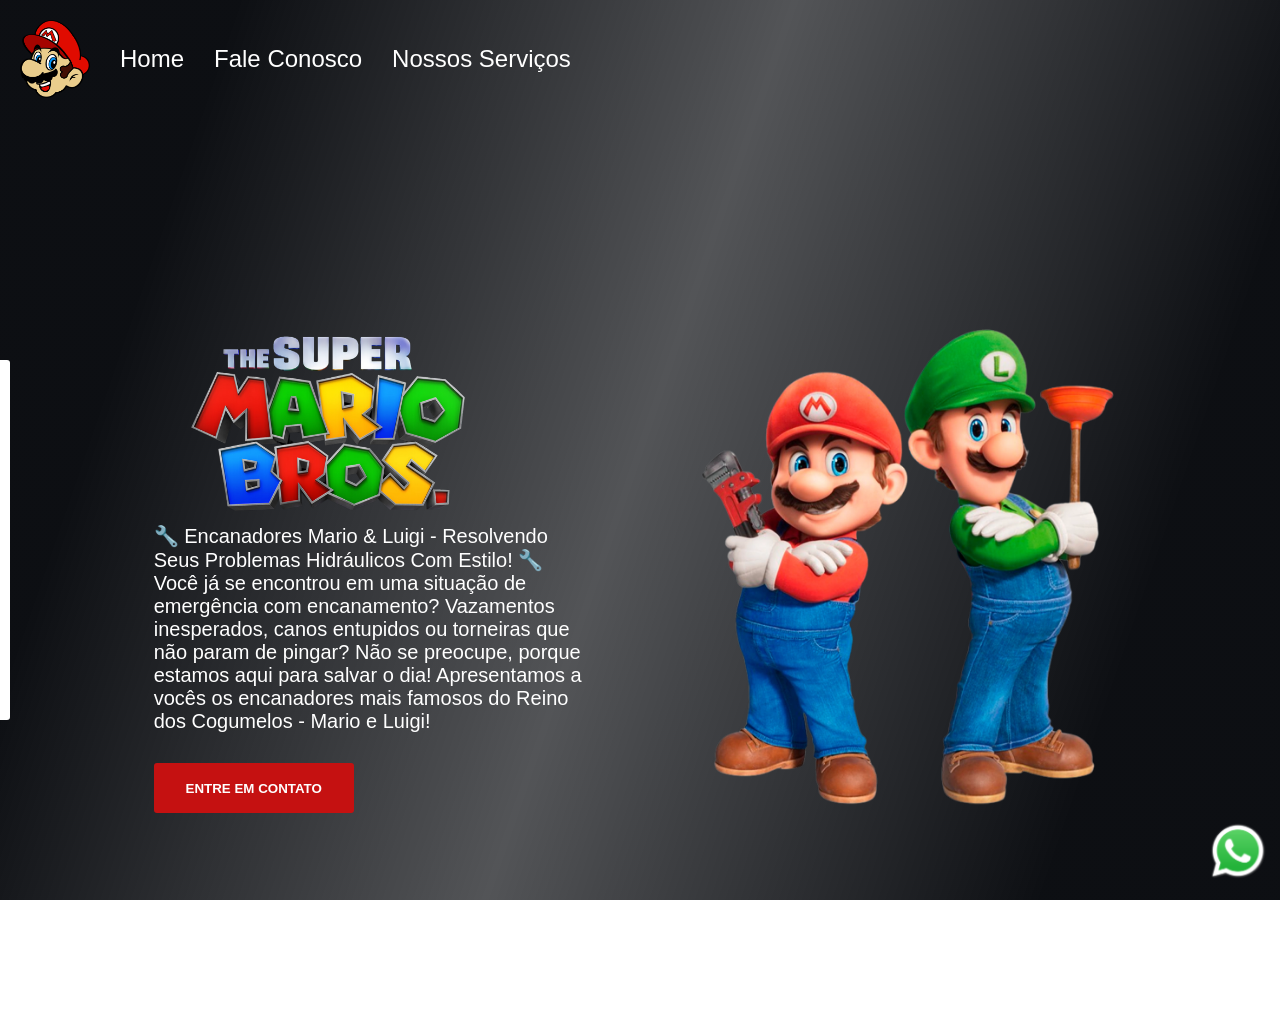
==== index.html @ 9c044180 "primeiro commit" ====
<!DOCTYPE html>
<html lang="pt-BR">

<head>
    <meta charset="UTF-8">
    <meta name="viewport" content="width=device-width, initial-scale=1.0">
    <title>Mário Bross</title>
    <link rel="stylesheet" href="style.css">
</head>

<body>
    <div class="cabecalho">
        <img src="./img/logo-header.png" alt="logo-cabecalho-mario" />
        <a href="#home">Home</a>
        <a href="https://wa.me/5531996720227?text=Olá!%20Gostaria%20de%20contratar%20seus%20serviços." 
        target="_blank" 
        rel="noopener noreferrer">Fale Conosco</a>
        <a href="servicos.html">Nossos Serviços</a>
    </div>
    <div class="caixa-principal" id="Home">
        <div class="caixa-info-texto">
            <img src="./img/logo.png" alt="logo-site-mario" class="logo-mario" />

            <p id="servicos">
                🔧 Encanadores Mario & Luigi - Resolvendo Seus Problemas Hidráulicos Com Estilo! 🔧
            </p>

            <p>
                Você já se encontrou em uma situação de emergência com encanamento?
                Vazamentos inesperados, canos entupidos ou torneiras que não param de pingar?
                Não se preocupe, porque estamos aqui para salvar o dia!
                Apresentamos a vocês os encanadores mais famosos do Reino dos Cogumelos - Mario e Luigi!
            </p>

            <button onclick="mostrarForm()">Entre em contato</button>
        </div>

        <div>
            <img src="./img/mario.png" alt="imagem-mario-luidi" class="logo-luidi-mario" />
        </div>
    </div>

    <div class="caixa-video">
        <video src="./img/video.mp4" autoplay loop muted></video>
        <div class="mascara-video"></div>
    </div>

    <div class="caixa-link-whatsapp">
        <a href="https://wa.me/5531995030782?text=Ol%C3%A1%2C%20gostaria%20de%20um%20servi%C3%A7o%3F"
            class="link-whatsapp">
            <img src="./img/whatsapp.png" />
        </a>
    </div>

    <form 
    class="formulario"
    action="https://formcarry.com/s/FWPMxxTWdcq"
    method="POST"
    enctype="multipart/form-data"
    >
        <input placeholder="Seu nome" type="text" name="nome"/>
        <input placeholder="Seu email" type="email" name="email"/>
        <textarea placeholder="Digite seu problema aqui..." name="problema"></textarea>
        <button type="submit">Pedir orçamento</button>
    </form>

    <div class="mascara-formulario" onclick="esconderForm()"></div>

</body>

<script src="scripts.js"></script>

</html>
---- style.css ----
* {
    margin: 0;
    padding: 0;
    box-sizing: border-box;
    font-family: "Mukta", sans-serif;
}

.logo-mario {
    width: 350px;
}

button {
    background-color: #c51111;
    color: #ffffff;
    width: 200px;
    height: 50px;
    border-radius: 3px;
    border: none;
    font-weight: bold;
    text-transform: uppercase;
    cursor: pointer;
    margin-top: 30px;
}

.logo-luidi-mario {
    height: 500px;
}

.caixa-info-texto {
    width: 40%;
}

body {
    height: 100vh;
}

.caixa-principal {
    display: flex;
    align-items: center;
    justify-content: space-around;
    padding: 100px;
    height: 100vh;
}

.caixa-video {
    position: fixed;
    top: 0;
    z-index: -1;
}

video {
    min-width: 100vw;
    min-height: 100vh;
}

.mascara-video {
    background: linear-gradient(109deg, rgba(10, 12, 16, 0.99) 15%, rgba(10, 12, 16, 0.7) 50%, rgba(10, 12, 16, 0.99) 85%);
    width: 100%;
    height: 100%;
    position: fixed;
    top: 0;
}

p {
    color: #ffffff;
    font-size: 20px;
}

.cabecalho {
    display: flex;
    align-items: center;
    gap: 30px;
    padding: 20px;
}

.cabecalho img {
    width: 70px;
}

.cabecalho a {
    color: #ffffff;
    font-size: 24px;
    cursor: pointer;
    text-decoration: none;
}

.cabecalho a:hover {
    color: #c51111;
    transition: 0.5s ease-in-out;
}

.caixa-link-whatsapp {
    position: fixed;
    bottom: 15px;
    right: 12px;
}

.link-whatsapp img {
    width: 60px;
}

.link-whatsapp {
    cursor: pointer;
}

form {
    background-color: #ffffff;

    position: fixed;
    top: 40%;
    left: -340px;


    display: flex;
    flex-direction: column;
    gap: 20px;

    padding: 20px;
    border-radius: 3px;
    width: 350px;
    z-index: 1;
    transition: 0.5s left ease-in-out;
}

form input {
    height: 40px;
    padding-left: 5px;
    border-radius: 5px;
    border: 1px solid gray;
    outline-color: #18d80f;
}

form textarea {
    padding-left: 5px;
    border-radius: 5px;
    border: 1px solid gray;
    outline-color: #18d80f;
    height: 100px;
}

.mascara-formulario {
    width: 100%;
    height: 100%;
    position: fixed;
    top: 0;
    background: linear-gradient(109deg, rgba(10, 12, 16, 0.99) 15%, rgba(10, 12, 16, 0.7) 50%, rgba(10, 12, 16, 0.99) 85%);
    visibility: hidden;
    transition: 0.5s visibility ease-in-out;

}

html {
  scroll-behavior: smooth;
}

/* Garante que o conteúdo dos serviços fique POR CIMA do vídeo */
.caixa-servicos-pagina {
    position: relative;
    z-index: 2; /* Fica acima da máscara do vídeo */
    display: flex;
    flex-direction: column;
    align-items: center;
    padding: 120px 20px 40px; /* Espaço para o cabeçalho fixo */
    color: white;
    text-align: center;
}

.titulo-servicos {
    font-size: 32px;
    margin-bottom: 40px;
    text-shadow: 2px 2px 8px rgba(0, 0, 0, 0.9);
    color: #ffffff;
}

.cards-servicos {
    display: flex;
    gap: 25px;
    flex-wrap: wrap;
    justify-content: center;
    max-width: 1000px;
}

/* Card translúcido moderno (Glassmorphism) */
.card {
    background-color: rgba(0, 0, 0, 0.75); /* Fundo preto semi-transparente */
    border: 2px solid #e52521;             /* Borda vermelha do Mario */
    border-radius: 12px;
    padding: 30px 20px;
    width: 280px;
    backdrop-filter: blur(4px);             /* Desfoque elegante no fundo */
    transition: transform 0.3s ease, border-color 0.3s ease;
}

.card:hover {
    transform: translateY(-10px);          /* Pula suavemente para cima */
    border-color: #fbd000;                 /* Borda fica amarela ao passar o mouse */
}

.icone-servico {
    font-size: 40px;
    display: block;
    margin-bottom: 15px;
}

.card h3 {
    margin-bottom: 12px;
    color: #fbd000; /* Dourado / Amarelo moeda */
    font-size: 20px;
}

.card p {
    font-size: 15px;
    line-height: 1.5;
    color: #e0e0e0;
}

/* Botão voltar estilizado */
.botao-voltar {
    margin-top: 45px;
    background-color: #049cd8; /* Azul do macacão do Mario */
    color: white;
    text-decoration: none;
    padding: 12px 28px;
    border-radius: 6px;
    font-weight: bold;
    font-size: 16px;
    transition: background-color 0.3s ease, transform 0.2s ease;
}

.botao-voltar:hover {
    background-color: #02719d;
    transform: scale(1.05); /* Leve aumento ao passar o mouse */
}
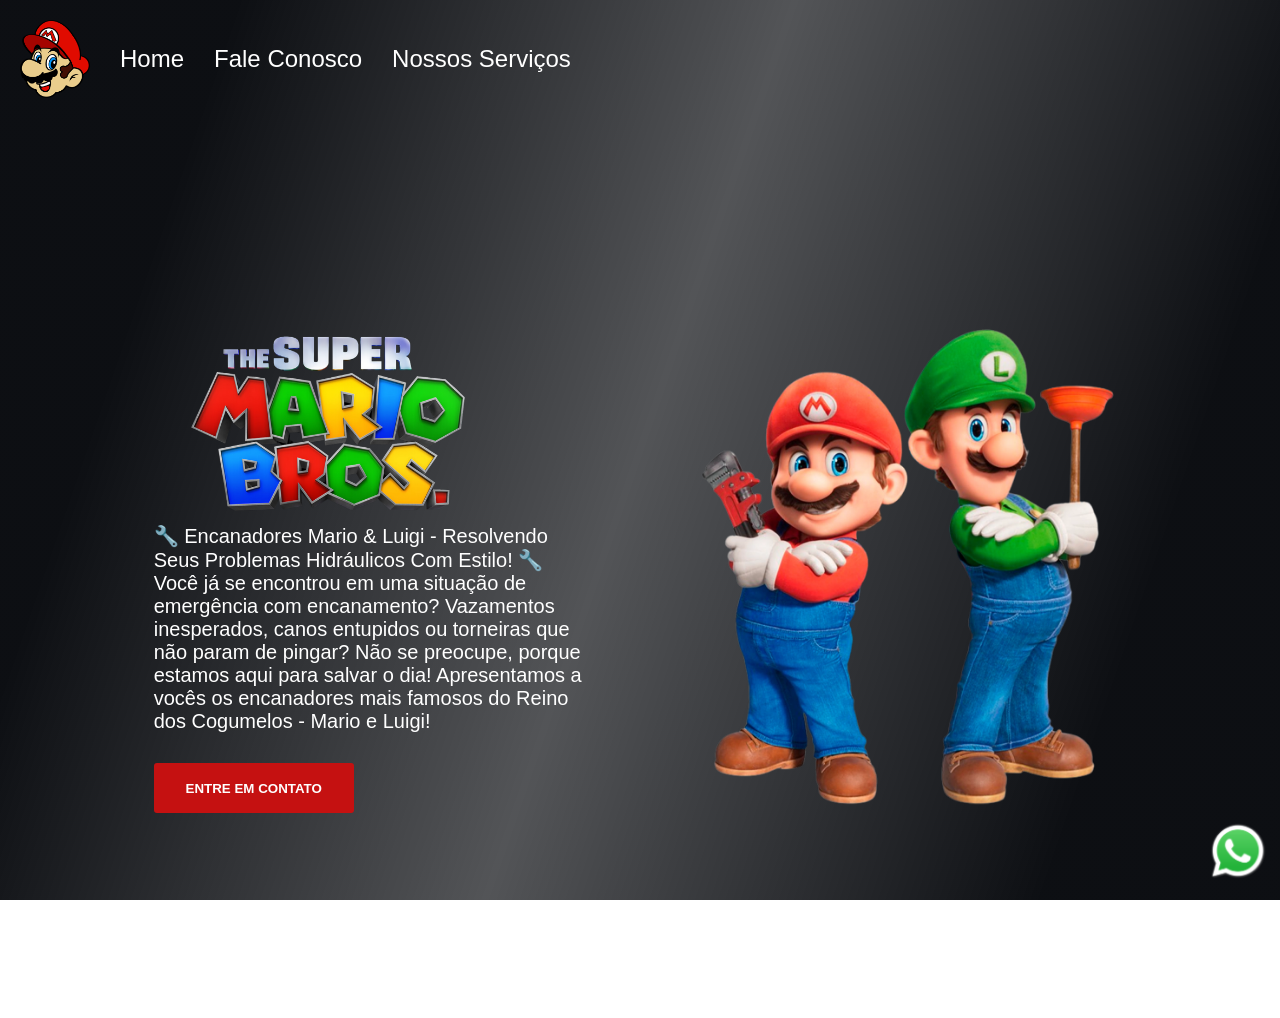
==== commit e28bb7f8: "Fix: Alteração do numero de telefone" ====
--- a/index.html
+++ b/index.html
@@ -46,7 +46,7 @@
     </div>
 
     <div class="caixa-link-whatsapp">
-        <a href="https://wa.me/5531995030782?text=Ol%C3%A1%2C%20gostaria%20de%20um%20servi%C3%A7o%3F"
+        <a href="https://wa.me/5531996720227?text=Ol%C3%A1%2C%20gostaria%20de%20um%20servi%C3%A7o%3F"
             class="link-whatsapp">
             <img src="./img/whatsapp.png" />
         </a>
--- a/style.css
+++ b/style.css
@@ -105,21 +105,28 @@
 
 form {
     background-color: #ffffff;
-
-    position: fixed;
-    top: 40%;
-    left: -340px;
-
+    position: fixed;
+    top: 50%; /* 🎯 Centraliza no meio vertical */
+    left: -400px; /* 🎯 Esconde 100% fora da tela (nada de pontinha aparecendo) */
+    transform: translateY(-50%); /* 🎯 Mantém perfeitamente centralizado na vertical */
 
     display: flex;
     flex-direction: column;
-    gap: 20px;
-
-    padding: 20px;
-    border-radius: 3px;
-    width: 350px;
-    z-index: 1;
+    gap: 15px; /* Reduzimos um pouco o espaço entre campos para ficar mais compacto */
+
+    padding: 25px 20px;
+    border-radius: 8px;
+    width: 90%;
+    max-width: 350px;
+    z-index: 2; /* Fica acima da máscara */
     transition: 0.5s left ease-in-out;
+    box-shadow: 0 10px 30px rgba(0, 0, 0, 0.5);
+}
+
+/* Deixa o botão de pedir orçamento com altura mais equilibrada */
+form button {
+    margin-top: 10px;
+    width: 100%; /* Ocupa a largura total do formulário */
 }
 
 form input {
